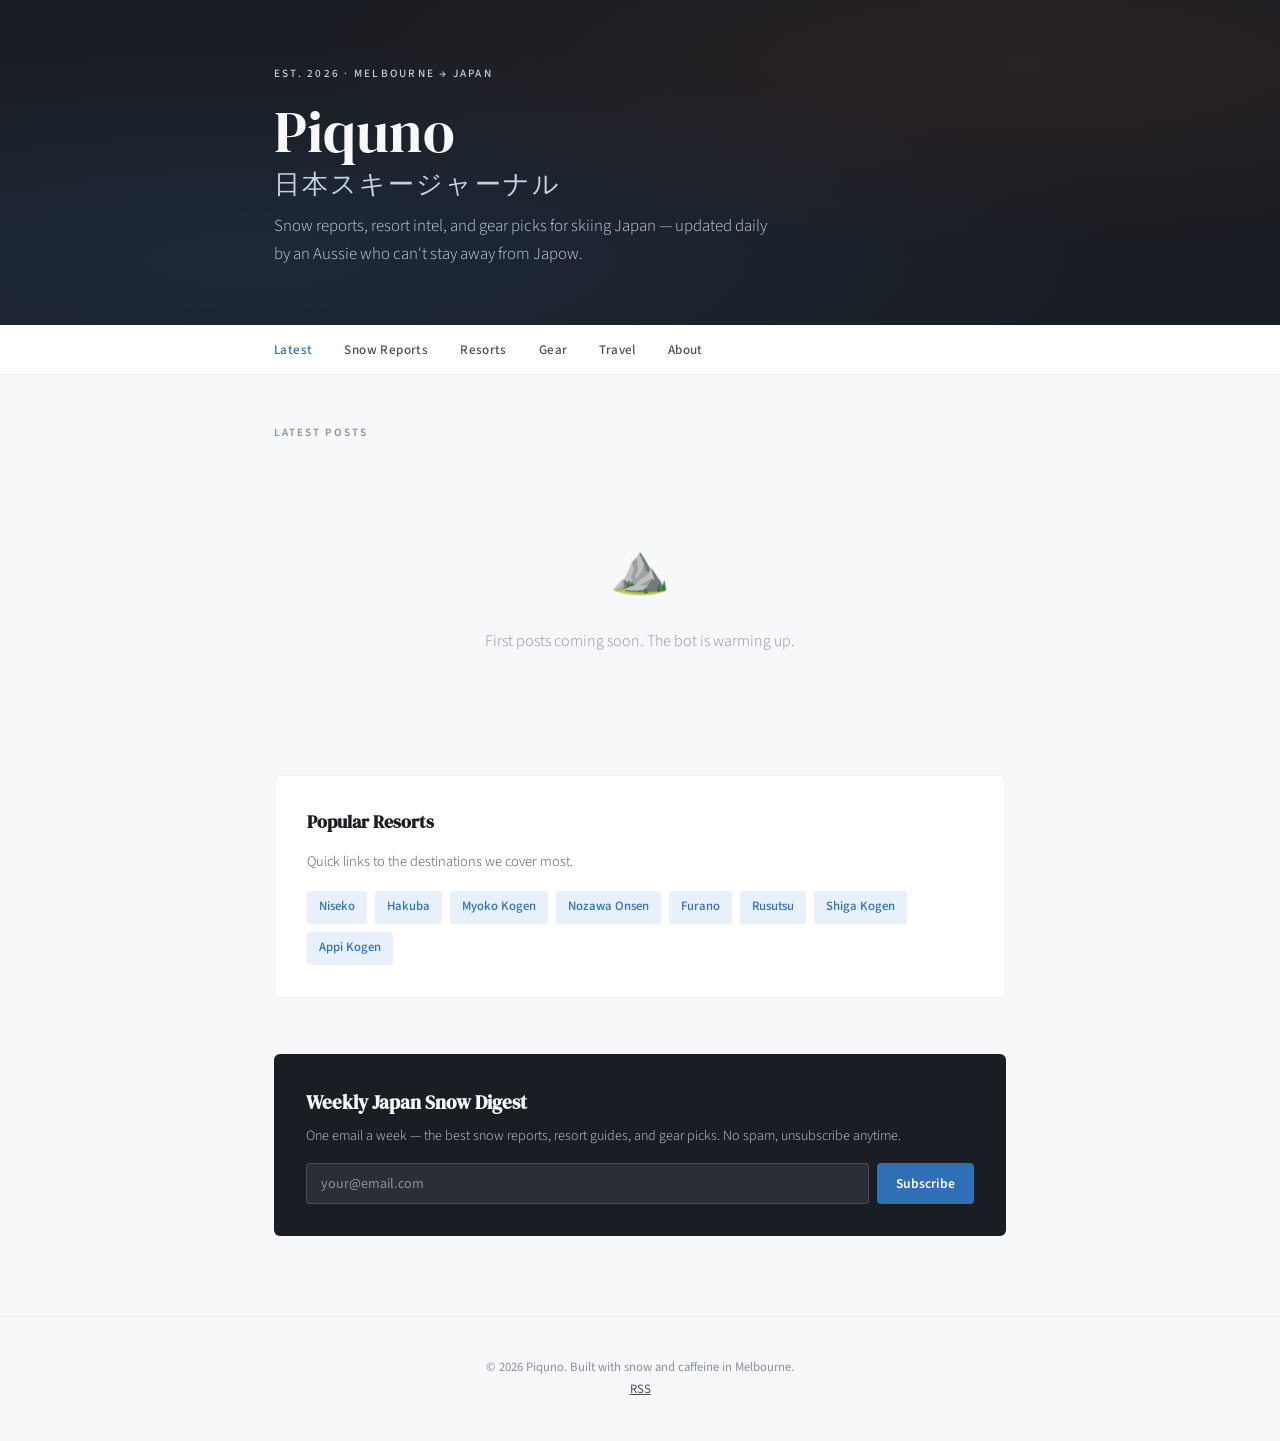
==== site/index.html @ ad060591 "initial commit" ====
<!DOCTYPE html>
<html lang="en">
<head>
    <meta charset="UTF-8">
    <meta name="viewport" content="width=device-width, initial-scale=1.0">
    <title>Piquno — Japan Ski Journal</title>
    <meta name="description" content="Daily snow reports, resort guides, and insider tips for skiing in Japan. Niseko, Hakuba, Myoko, Nozawa and beyond.">
    <meta name="keywords" content="Japan skiing, Japow, Niseko, Hakuba, Japan snow report, ski Japan, powder skiing Japan">
    <link rel="canonical" href="https://piquno.com">
    <meta property="og:title" content="Piquno — Japan Ski Journal">
    <meta property="og:description" content="Daily snow reports, resort guides, and insider tips for skiing in Japan.">
    <meta property="og:type" content="website">
    <meta property="og:url" content="https://piquno.com">
    <link rel="alternate" type="application/rss+xml" title="Piquno RSS" href="/feed.xml">
    <link href="https://fonts.googleapis.com/css2?family=DM+Serif+Display&family=Source+Sans+3:wght@300;400;500;600&display=swap" rel="stylesheet">
    <style>
        :root {
            --snow: #f7f8fa;
            --ink: #1a1d23;
            --slate: #4a4e57;
            --mist: #8b919d;
            --ice: #c5d0e0;
            --accent: #2e6fb5;
            --accent-light: #e8f0fb;
            --warm: #d4541e;
        }

        * { margin: 0; padding: 0; box-sizing: border-box; }

        body {
            font-family: 'Source Sans 3', sans-serif;
            background: var(--snow);
            color: var(--ink);
            line-height: 1.7;
            font-weight: 400;
        }

        /* --- HEADER --- */
        header {
            background: var(--ink);
            color: var(--snow);
            padding: 0;
            position: relative;
            overflow: hidden;
        }

        .header-bg {
            position: absolute;
            inset: 0;
            background:
                radial-gradient(ellipse at 20% 80%, rgba(46,111,181,0.15) 0%, transparent 60%),
                radial-gradient(ellipse at 80% 20%, rgba(212,84,30,0.08) 0%, transparent 50%);
        }

        .header-inner {
            position: relative;
            max-width: 780px;
            margin: 0 auto;
            padding: 4rem 1.5rem 3.5rem;
        }

        .site-tag {
            font-size: 0.7rem;
            letter-spacing: 0.2em;
            text-transform: uppercase;
            color: var(--ice);
            margin-bottom: 1rem;
            font-weight: 500;
        }

        h1 {
            font-family: 'DM Serif Display', serif;
            font-size: clamp(2.4rem, 6vw, 3.6rem);
            font-weight: 400;
            line-height: 1.15;
            margin-bottom: 0.75rem;
        }

        h1 .jp {
            display: block;
            font-size: 0.45em;
            color: var(--ice);
            margin-top: 0.3rem;
            letter-spacing: 0.08em;
        }

        .header-desc {
            color: var(--ice);
            font-size: 1.05rem;
            max-width: 500px;
            font-weight: 300;
        }

        /* --- NAV --- */
        nav {
            border-bottom: 1px solid rgba(0,0,0,0.06);
            background: white;
            position: sticky;
            top: 0;
            z-index: 100;
        }

        nav ul {
            list-style: none;
            display: flex;
            gap: 2rem;
            max-width: 780px;
            margin: 0 auto;
            padding: 0.85rem 1.5rem;
            font-size: 0.82rem;
            font-weight: 500;
            letter-spacing: 0.03em;
        }

        nav a {
            color: var(--slate);
            text-decoration: none;
            transition: color 0.2s;
        }

        nav a:hover, nav a.active { color: var(--accent); }

        /* --- MAIN --- */
        main {
            max-width: 780px;
            margin: 0 auto;
            padding: 3rem 1.5rem 5rem;
        }

        .section-label {
            font-size: 0.7rem;
            letter-spacing: 0.18em;
            text-transform: uppercase;
            color: var(--mist);
            font-weight: 600;
            margin-bottom: 1.5rem;
        }

        /* --- POST CARDS --- */
        .post-list { display: flex; flex-direction: column; gap: 0; }

        .post-card {
            display: block;
            padding: 1.8rem 0;
            border-bottom: 1px solid rgba(0,0,0,0.06);
            text-decoration: none;
            color: inherit;
            transition: background 0.2s;
        }

        .post-card:first-child { padding-top: 0; }
        .post-card:hover { background: rgba(46,111,181,0.02); }

        .post-meta {
            display: flex;
            gap: 1rem;
            align-items: center;
            margin-bottom: 0.5rem;
        }

        .post-date {
            font-size: 0.78rem;
            color: var(--mist);
            font-weight: 500;
        }

        .post-tag {
            font-size: 0.65rem;
            letter-spacing: 0.08em;
            text-transform: uppercase;
            font-weight: 600;
            padding: 0.15rem 0.55rem;
            border-radius: 2px;
            background: var(--accent-light);
            color: var(--accent);
        }

        .post-tag.snow-report { background: #e6f4ea; color: #1a7c38; }
        .post-tag.gear { background: #fef3e8; color: #b5651d; }

        .post-title {
            font-family: 'DM Serif Display', serif;
            font-size: 1.4rem;
            line-height: 1.3;
            margin-bottom: 0.4rem;
            font-weight: 400;
        }

        .post-excerpt {
            color: var(--slate);
            font-size: 0.95rem;
            font-weight: 300;
            line-height: 1.65;
        }

        /* --- SIDEBAR SECTION --- */
        .sidebar-section {
            margin-top: 3.5rem;
            padding: 2rem;
            background: white;
            border: 1px solid rgba(0,0,0,0.06);
            border-radius: 6px;
        }

        .sidebar-section h3 {
            font-family: 'DM Serif Display', serif;
            font-size: 1.1rem;
            margin-bottom: 0.75rem;
        }

        .sidebar-section p {
            color: var(--slate);
            font-size: 0.9rem;
            font-weight: 300;
            line-height: 1.7;
        }

        .resort-links {
            display: flex;
            flex-wrap: wrap;
            gap: 0.5rem;
            margin-top: 1rem;
        }

        .resort-links a {
            font-size: 0.8rem;
            padding: 0.35rem 0.75rem;
            background: var(--accent-light);
            color: var(--accent);
            text-decoration: none;
            border-radius: 3px;
            font-weight: 500;
            transition: all 0.2s;
        }

        .resort-links a:hover {
            background: var(--accent);
            color: white;
        }

        /* --- NEWSLETTER --- */
        .newsletter-box {
            margin-top: 3.5rem;
            padding: 2rem;
            background: var(--ink);
            color: var(--snow);
            border-radius: 6px;
        }

        .newsletter-box h3 {
            font-family: 'DM Serif Display', serif;
            font-size: 1.2rem;
            margin-bottom: 0.4rem;
        }

        .newsletter-box p {
            font-size: 0.88rem;
            font-weight: 300;
            color: var(--ice);
            margin-bottom: 1rem;
            line-height: 1.6;
        }

        .newsletter-form {
            display: flex;
            gap: 0.5rem;
        }

        .newsletter-form input[type="email"] {
            flex: 1;
            padding: 0.6rem 0.85rem;
            border: 1px solid rgba(255,255,255,0.15);
            border-radius: 4px;
            background: rgba(255,255,255,0.08);
            color: white;
            font-size: 0.88rem;
            font-family: 'Source Sans 3', sans-serif;
            outline: none;
        }

        .newsletter-form input[type="email"]::placeholder {
            color: var(--mist);
        }

        .newsletter-form input[type="email"]:focus {
            border-color: var(--accent);
        }

        .newsletter-form button {
            padding: 0.6rem 1.2rem;
            background: var(--accent);
            color: white;
            border: none;
            border-radius: 4px;
            font-size: 0.85rem;
            font-weight: 600;
            font-family: 'Source Sans 3', sans-serif;
            cursor: pointer;
            transition: background 0.2s;
            white-space: nowrap;
        }

        .newsletter-form button:hover {
            background: #245a96;
        }

        @media (max-width: 480px) {
            .newsletter-form {
                flex-direction: column;
            }
        }

        /* --- FOOTER --- */
        footer {
            border-top: 1px solid rgba(0,0,0,0.06);
            padding: 2.5rem 1.5rem;
            text-align: center;
            font-size: 0.8rem;
            color: var(--mist);
        }

        footer a { color: var(--slate); }

        /* --- POST PAGE STYLES --- */
        .post-page { max-width: 680px; margin: 0 auto; padding: 3rem 1.5rem 5rem; }

        .post-page h2 {
            font-family: 'DM Serif Display', serif;
            font-size: clamp(1.8rem, 4vw, 2.4rem);
            line-height: 1.2;
            margin-bottom: 1rem;
        }

        .post-page .post-body { font-size: 1.05rem; font-weight: 300; }
        .post-page .post-body p { margin-bottom: 1.2rem; }
        .post-page .post-body h3 { font-family: 'DM Serif Display', serif; font-size: 1.3rem; margin: 2rem 0 0.75rem; }
        .post-page .post-body a { color: var(--accent); }

        .back-link {
            display: inline-block;
            margin-bottom: 2rem;
            font-size: 0.85rem;
            color: var(--mist);
            text-decoration: none;
            font-weight: 500;
        }

        .back-link:hover { color: var(--accent); }

        /* Affiliate box */
        .affiliate-box {
            margin: 2rem 0;
            padding: 1.25rem 1.5rem;
            background: var(--accent-light);
            border-left: 3px solid var(--accent);
            border-radius: 0 4px 4px 0;
            font-size: 0.9rem;
        }

        .affiliate-box a {
            color: var(--accent);
            font-weight: 600;
        }

        @media (max-width: 600px) {
            .header-inner { padding: 3rem 1.25rem 2.5rem; }
            nav ul { gap: 1.2rem; font-size: 0.78rem; padding: 0.75rem 1.25rem; }
            main { padding: 2rem 1.25rem 4rem; }
        }

        /* --- EMPTY STATE --- */
        .empty-state {
            text-align: center;
            padding: 4rem 1rem;
            color: var(--mist);
        }

        .empty-state .mountain {
            font-size: 3rem;
            margin-bottom: 1rem;
        }

        .empty-state p {
            font-size: 1rem;
            font-weight: 300;
        }
    </style>
</head>
<body>
    <header>
        <div class="header-bg"></div>
        <div class="header-inner">
            <div class="site-tag">Est. 2026 · Melbourne → Japan</div>
            <h1>Piquno<span class="jp">日本スキージャーナル</span></h1>
            <p class="header-desc">Snow reports, resort intel, and gear picks for skiing Japan — updated daily by an Aussie who can't stay away from Japow.</p>
        </div>
    </header>

    <nav>
        <ul>
            <li><a href="/" class="active">Latest</a></li>
            <li><a href="/tags/snow-report">Snow Reports</a></li>
            <li><a href="/tags/resort-guide">Resorts</a></li>
            <li><a href="/tags/gear">Gear</a></li>
            <li><a href="/tags/travel">Travel</a></li>
            <li><a href="/about">About</a></li>
        </ul>
    </nav>

    <main>
        <div class="section-label">Latest Posts</div>
        <div class="post-list" id="post-list">
            <!-- Posts are injected here by the bot -->
        </div>

        <div class="empty-state" id="empty-state">
            <div class="mountain">⛰️</div>
            <p>First posts coming soon. The bot is warming up.</p>
        </div>

        <div class="sidebar-section">
            <h3>Popular Resorts</h3>
            <p>Quick links to the destinations we cover most.</p>
            <div class="resort-links">
                <a href="/tags/niseko">Niseko</a>
                <a href="/tags/hakuba">Hakuba</a>
                <a href="/tags/myoko">Myoko Kogen</a>
                <a href="/tags/nozawa">Nozawa Onsen</a>
                <a href="/tags/furano">Furano</a>
                <a href="/tags/rusutsu">Rusutsu</a>
                <a href="/tags/shiga-kogen">Shiga Kogen</a>
                <a href="/tags/appi">Appi Kogen</a>
            </div>
        </div>

        <div class="newsletter-box">
            <h3>Weekly Japan Snow Digest</h3>
            <p>One email a week — the best snow reports, resort guides, and gear picks. No spam, unsubscribe anytime.</p>
            <form class="newsletter-form" action="https://buttondown.com/api/emails/embed-subscribe/piquno" method="post" target="popupwindow">
                <input type="email" name="email" placeholder="your@email.com" required>
                <button type="submit">Subscribe</button>
            </form>
        </div>
    </main>

    <footer>
        <p>&copy; 2026 Piquno. Built with snow and caffeine in Melbourne.<br>
        <a href="/feed.xml">RSS</a></p>
    </footer>

    <script>
        // Load posts from posts/index.json
        async function loadPosts() {
            try {
                const res = await fetch('/posts/index.json');
                if (!res.ok) return;
                const posts = await res.json();
                if (!posts.length) return;

                document.getElementById('empty-state').style.display = 'none';
                const list = document.getElementById('post-list');
                list.innerHTML = posts.slice(0, 20).map(p => `
                    <a class="post-card" href="/posts/${p.slug}.html">
                        <div class="post-meta">
                            <span class="post-date">${new Date(p.date).toLocaleDateString('en-AU', { day: 'numeric', month: 'short', year: 'numeric' })}</span>
                            <span class="post-tag ${p.tag === 'Snow Report' ? 'snow-report' : p.tag === 'Gear' ? 'gear' : ''}">${p.tag}</span>
                        </div>
                        <div class="post-title">${p.title}</div>
                        <div class="post-excerpt">${p.excerpt}</div>
                    </a>
                `).join('');
            } catch (e) {
                // No posts yet, show empty state
            }
        }
        loadPosts();
    </script>
</body>
</html>
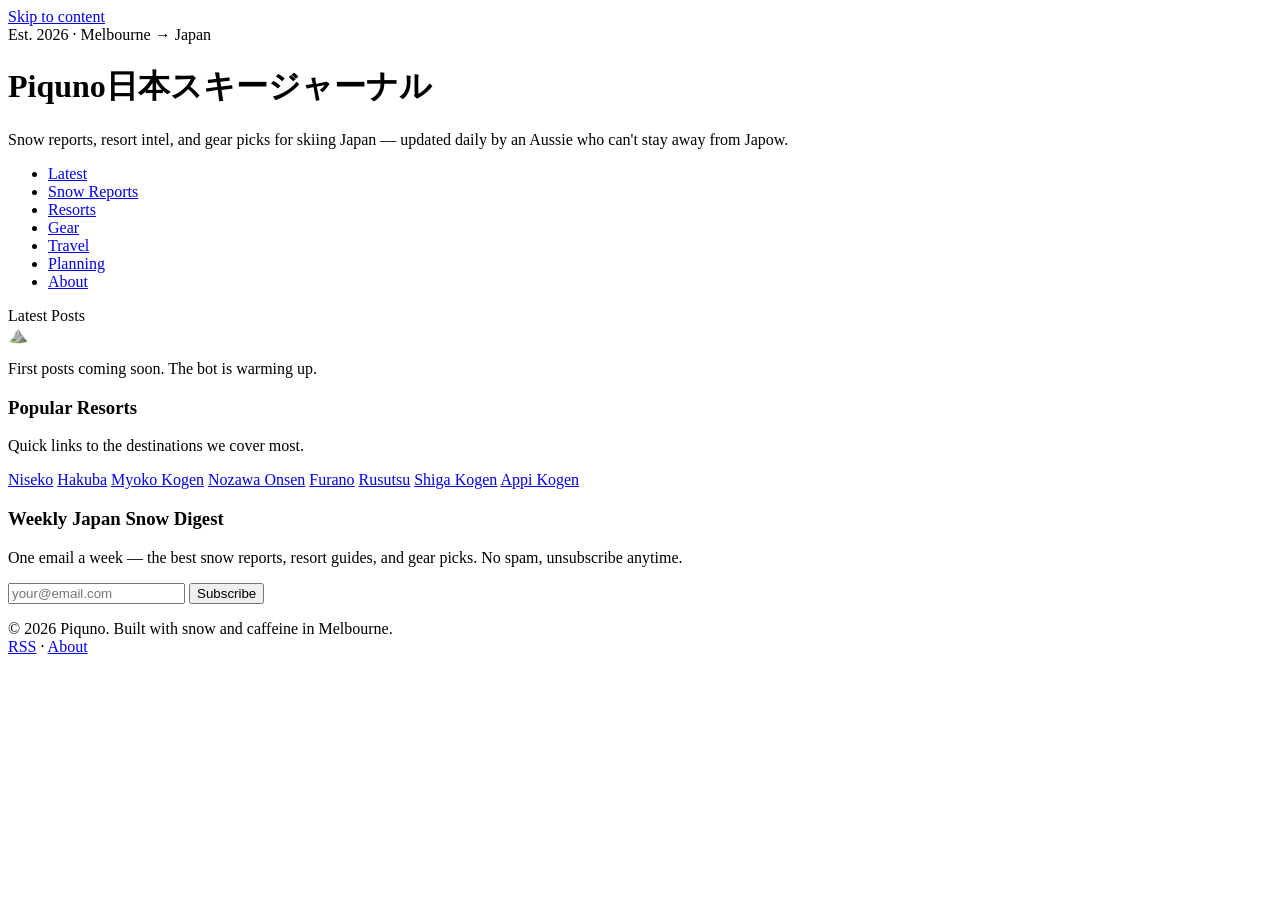
==== commit 2a0f7a00: "Add files via upload" ====
--- a/site/index.html
+++ b/site/index.html
@@ -1,394 +1,86 @@
 <!DOCTYPE html>
-<html lang="en">
+<html lang="en-AU">
 <head>
     <meta charset="UTF-8">
     <meta name="viewport" content="width=device-width, initial-scale=1.0">
     <title>Piquno — Japan Ski Journal</title>
     <meta name="description" content="Daily snow reports, resort guides, and insider tips for skiing in Japan. Niseko, Hakuba, Myoko, Nozawa and beyond.">
-    <meta name="keywords" content="Japan skiing, Japow, Niseko, Hakuba, Japan snow report, ski Japan, powder skiing Japan">
-    <link rel="canonical" href="https://piquno.com">
+    <link rel="canonical" href="https://piquno.com/">
+
+    <!-- Open Graph -->
     <meta property="og:title" content="Piquno — Japan Ski Journal">
     <meta property="og:description" content="Daily snow reports, resort guides, and insider tips for skiing in Japan.">
     <meta property="og:type" content="website">
-    <meta property="og:url" content="https://piquno.com">
+    <meta property="og:url" content="https://piquno.com/">
+    <meta property="og:site_name" content="Piquno">
+    <meta property="og:locale" content="en_AU">
+    <meta property="og:image" content="https://piquno.com/og-default.jpg">
+    <meta property="og:image:width" content="1200">
+    <meta property="og:image:height" content="630">
+    <meta property="og:image:alt" content="Piquno — Japan Ski Journal">
+
+    <!-- Twitter Card -->
+    <meta name="twitter:card" content="summary_large_image">
+    <meta name="twitter:site" content="@piqunoski">
+    <meta name="twitter:creator" content="@piqunoski">
+    <meta name="twitter:title" content="Piquno — Japan Ski Journal">
+    <meta name="twitter:description" content="Daily snow reports, resort guides, and insider tips for skiing in Japan.">
+    <meta name="twitter:image" content="https://piquno.com/og-default.jpg">
+
+    <!-- Theme & icons -->
+    <meta name="theme-color" content="#1a1d23" media="(prefers-color-scheme: dark)">
+    <meta name="theme-color" content="#f7f8fa" media="(prefers-color-scheme: light)">
+    <link rel="icon" href="/favicon.svg" type="image/svg+xml">
+    <link rel="alternate icon" href="/favicon.ico">
+    <link rel="apple-touch-icon" href="/apple-touch-icon.png">
+    <link rel="manifest" href="/site.webmanifest">
+
+    <!-- Feed -->
     <link rel="alternate" type="application/rss+xml" title="Piquno RSS" href="/feed.xml">
+
+    <!-- Fonts -->
+    <link rel="preconnect" href="https://fonts.googleapis.com">
+    <link rel="preconnect" href="https://fonts.gstatic.com" crossorigin>
     <link href="https://fonts.googleapis.com/css2?family=DM+Serif+Display&family=Source+Sans+3:wght@300;400;500;600&display=swap" rel="stylesheet">
-    <style>
-        :root {
-            --snow: #f7f8fa;
-            --ink: #1a1d23;
-            --slate: #4a4e57;
-            --mist: #8b919d;
-            --ice: #c5d0e0;
-            --accent: #2e6fb5;
-            --accent-light: #e8f0fb;
-            --warm: #d4541e;
-        }
-
-        * { margin: 0; padding: 0; box-sizing: border-box; }
-
-        body {
-            font-family: 'Source Sans 3', sans-serif;
-            background: var(--snow);
-            color: var(--ink);
-            line-height: 1.7;
-            font-weight: 400;
-        }
-
-        /* --- HEADER --- */
-        header {
-            background: var(--ink);
-            color: var(--snow);
-            padding: 0;
-            position: relative;
-            overflow: hidden;
-        }
-
-        .header-bg {
-            position: absolute;
-            inset: 0;
-            background:
-                radial-gradient(ellipse at 20% 80%, rgba(46,111,181,0.15) 0%, transparent 60%),
-                radial-gradient(ellipse at 80% 20%, rgba(212,84,30,0.08) 0%, transparent 50%);
-        }
-
-        .header-inner {
-            position: relative;
-            max-width: 780px;
-            margin: 0 auto;
-            padding: 4rem 1.5rem 3.5rem;
-        }
-
-        .site-tag {
-            font-size: 0.7rem;
-            letter-spacing: 0.2em;
-            text-transform: uppercase;
-            color: var(--ice);
-            margin-bottom: 1rem;
-            font-weight: 500;
-        }
-
-        h1 {
-            font-family: 'DM Serif Display', serif;
-            font-size: clamp(2.4rem, 6vw, 3.6rem);
-            font-weight: 400;
-            line-height: 1.15;
-            margin-bottom: 0.75rem;
-        }
-
-        h1 .jp {
-            display: block;
-            font-size: 0.45em;
-            color: var(--ice);
-            margin-top: 0.3rem;
-            letter-spacing: 0.08em;
-        }
-
-        .header-desc {
-            color: var(--ice);
-            font-size: 1.05rem;
-            max-width: 500px;
-            font-weight: 300;
-        }
-
-        /* --- NAV --- */
-        nav {
-            border-bottom: 1px solid rgba(0,0,0,0.06);
-            background: white;
-            position: sticky;
-            top: 0;
-            z-index: 100;
-        }
-
-        nav ul {
-            list-style: none;
-            display: flex;
-            gap: 2rem;
-            max-width: 780px;
-            margin: 0 auto;
-            padding: 0.85rem 1.5rem;
-            font-size: 0.82rem;
-            font-weight: 500;
-            letter-spacing: 0.03em;
-        }
-
-        nav a {
-            color: var(--slate);
-            text-decoration: none;
-            transition: color 0.2s;
-        }
-
-        nav a:hover, nav a.active { color: var(--accent); }
-
-        /* --- MAIN --- */
-        main {
-            max-width: 780px;
-            margin: 0 auto;
-            padding: 3rem 1.5rem 5rem;
-        }
-
-        .section-label {
-            font-size: 0.7rem;
-            letter-spacing: 0.18em;
-            text-transform: uppercase;
-            color: var(--mist);
-            font-weight: 600;
-            margin-bottom: 1.5rem;
-        }
-
-        /* --- POST CARDS --- */
-        .post-list { display: flex; flex-direction: column; gap: 0; }
-
-        .post-card {
-            display: block;
-            padding: 1.8rem 0;
-            border-bottom: 1px solid rgba(0,0,0,0.06);
-            text-decoration: none;
-            color: inherit;
-            transition: background 0.2s;
-        }
-
-        .post-card:first-child { padding-top: 0; }
-        .post-card:hover { background: rgba(46,111,181,0.02); }
-
-        .post-meta {
-            display: flex;
-            gap: 1rem;
-            align-items: center;
-            margin-bottom: 0.5rem;
-        }
-
-        .post-date {
-            font-size: 0.78rem;
-            color: var(--mist);
-            font-weight: 500;
-        }
-
-        .post-tag {
-            font-size: 0.65rem;
-            letter-spacing: 0.08em;
-            text-transform: uppercase;
-            font-weight: 600;
-            padding: 0.15rem 0.55rem;
-            border-radius: 2px;
-            background: var(--accent-light);
-            color: var(--accent);
-        }
-
-        .post-tag.snow-report { background: #e6f4ea; color: #1a7c38; }
-        .post-tag.gear { background: #fef3e8; color: #b5651d; }
-
-        .post-title {
-            font-family: 'DM Serif Display', serif;
-            font-size: 1.4rem;
-            line-height: 1.3;
-            margin-bottom: 0.4rem;
-            font-weight: 400;
-        }
-
-        .post-excerpt {
-            color: var(--slate);
-            font-size: 0.95rem;
-            font-weight: 300;
-            line-height: 1.65;
-        }
-
-        /* --- SIDEBAR SECTION --- */
-        .sidebar-section {
-            margin-top: 3.5rem;
-            padding: 2rem;
-            background: white;
-            border: 1px solid rgba(0,0,0,0.06);
-            border-radius: 6px;
-        }
-
-        .sidebar-section h3 {
-            font-family: 'DM Serif Display', serif;
-            font-size: 1.1rem;
-            margin-bottom: 0.75rem;
-        }
-
-        .sidebar-section p {
-            color: var(--slate);
-            font-size: 0.9rem;
-            font-weight: 300;
-            line-height: 1.7;
-        }
-
-        .resort-links {
-            display: flex;
-            flex-wrap: wrap;
-            gap: 0.5rem;
-            margin-top: 1rem;
-        }
-
-        .resort-links a {
-            font-size: 0.8rem;
-            padding: 0.35rem 0.75rem;
-            background: var(--accent-light);
-            color: var(--accent);
-            text-decoration: none;
-            border-radius: 3px;
-            font-weight: 500;
-            transition: all 0.2s;
-        }
-
-        .resort-links a:hover {
-            background: var(--accent);
-            color: white;
-        }
-
-        /* --- NEWSLETTER --- */
-        .newsletter-box {
-            margin-top: 3.5rem;
-            padding: 2rem;
-            background: var(--ink);
-            color: var(--snow);
-            border-radius: 6px;
-        }
-
-        .newsletter-box h3 {
-            font-family: 'DM Serif Display', serif;
-            font-size: 1.2rem;
-            margin-bottom: 0.4rem;
-        }
-
-        .newsletter-box p {
-            font-size: 0.88rem;
-            font-weight: 300;
-            color: var(--ice);
-            margin-bottom: 1rem;
-            line-height: 1.6;
-        }
-
-        .newsletter-form {
-            display: flex;
-            gap: 0.5rem;
-        }
-
-        .newsletter-form input[type="email"] {
-            flex: 1;
-            padding: 0.6rem 0.85rem;
-            border: 1px solid rgba(255,255,255,0.15);
-            border-radius: 4px;
-            background: rgba(255,255,255,0.08);
-            color: white;
-            font-size: 0.88rem;
-            font-family: 'Source Sans 3', sans-serif;
-            outline: none;
-        }
-
-        .newsletter-form input[type="email"]::placeholder {
-            color: var(--mist);
-        }
-
-        .newsletter-form input[type="email"]:focus {
-            border-color: var(--accent);
-        }
-
-        .newsletter-form button {
-            padding: 0.6rem 1.2rem;
-            background: var(--accent);
-            color: white;
-            border: none;
-            border-radius: 4px;
-            font-size: 0.85rem;
-            font-weight: 600;
-            font-family: 'Source Sans 3', sans-serif;
-            cursor: pointer;
-            transition: background 0.2s;
-            white-space: nowrap;
-        }
-
-        .newsletter-form button:hover {
-            background: #245a96;
-        }
-
-        @media (max-width: 480px) {
-            .newsletter-form {
-                flex-direction: column;
-            }
-        }
-
-        /* --- FOOTER --- */
-        footer {
-            border-top: 1px solid rgba(0,0,0,0.06);
-            padding: 2.5rem 1.5rem;
-            text-align: center;
-            font-size: 0.8rem;
-            color: var(--mist);
-        }
-
-        footer a { color: var(--slate); }
-
-        /* --- POST PAGE STYLES --- */
-        .post-page { max-width: 680px; margin: 0 auto; padding: 3rem 1.5rem 5rem; }
-
-        .post-page h2 {
-            font-family: 'DM Serif Display', serif;
-            font-size: clamp(1.8rem, 4vw, 2.4rem);
-            line-height: 1.2;
-            margin-bottom: 1rem;
-        }
-
-        .post-page .post-body { font-size: 1.05rem; font-weight: 300; }
-        .post-page .post-body p { margin-bottom: 1.2rem; }
-        .post-page .post-body h3 { font-family: 'DM Serif Display', serif; font-size: 1.3rem; margin: 2rem 0 0.75rem; }
-        .post-page .post-body a { color: var(--accent); }
-
-        .back-link {
-            display: inline-block;
-            margin-bottom: 2rem;
-            font-size: 0.85rem;
-            color: var(--mist);
-            text-decoration: none;
-            font-weight: 500;
-        }
-
-        .back-link:hover { color: var(--accent); }
-
-        /* Affiliate box */
-        .affiliate-box {
-            margin: 2rem 0;
-            padding: 1.25rem 1.5rem;
-            background: var(--accent-light);
-            border-left: 3px solid var(--accent);
-            border-radius: 0 4px 4px 0;
-            font-size: 0.9rem;
-        }
-
-        .affiliate-box a {
-            color: var(--accent);
-            font-weight: 600;
-        }
-
-        @media (max-width: 600px) {
-            .header-inner { padding: 3rem 1.25rem 2.5rem; }
-            nav ul { gap: 1.2rem; font-size: 0.78rem; padding: 0.75rem 1.25rem; }
-            main { padding: 2rem 1.25rem 4rem; }
-        }
-
-        /* --- EMPTY STATE --- */
-        .empty-state {
-            text-align: center;
-            padding: 4rem 1rem;
-            color: var(--mist);
-        }
-
-        .empty-state .mountain {
-            font-size: 3rem;
-            margin-bottom: 1rem;
-        }
-
-        .empty-state p {
-            font-size: 1rem;
-            font-weight: 300;
-        }
-    </style>
+
+    <!-- Styles -->
+    <link rel="stylesheet" href="/styles.css">
+
+    <!-- Profile verification -->
+    <link rel="me" href="https://bsky.app/profile/piqunoski.bsky.social">
+    <link rel="me" href="https://x.com/piqunoski">
+
+    <!-- JSON-LD -->
+    <script type="application/ld+json">
+    {
+      "@context": "https://schema.org",
+      "@type": "WebSite",
+      "name": "Piquno",
+      "alternateName": "Piquno — Japan Ski Journal",
+      "url": "https://piquno.com/",
+      "description": "Daily snow reports, resort guides, and insider tips for skiing in Japan.",
+      "inLanguage": "en-AU",
+      "publisher": {
+        "@type": "Organization",
+        "name": "Piquno",
+        "url": "https://piquno.com/",
+        "logo": {
+          "@type": "ImageObject",
+          "url": "https://piquno.com/icon-512.png"
+        },
+        "sameAs": [
+          "https://bsky.app/profile/piqunoski.bsky.social",
+          "https://x.com/piqunoski"
+        ]
+      }
+    }
+    </script>
 </head>
 <body>
+    <a href="#main" class="skip-link">Skip to content</a>
+
     <header>
-        <div class="header-bg"></div>
+        <div class="header-bg" aria-hidden="true"></div>
         <div class="header-inner">
             <div class="site-tag">Est. 2026 · Melbourne → Japan</div>
             <h1>Piquno<span class="jp">日本スキージャーナル</span></h1>
@@ -396,21 +88,30 @@
         </div>
     </header>
 
-    <nav>
+    <nav aria-label="Primary">
         <ul>
             <li><a href="/" class="active">Latest</a></li>
-            <li><a href="/tags/snow-report">Snow Reports</a></li>
-            <li><a href="/tags/resort-guide">Resorts</a></li>
-            <li><a href="/tags/gear">Gear</a></li>
-            <li><a href="/tags/travel">Travel</a></li>
+            <li><a href="/tags/snow-report/">Snow Reports</a></li>
+            <li><a href="/tags/resort-guide/">Resorts</a></li>
+            <li><a href="/tags/gear/">Gear</a></li>
+            <li><a href="/tags/travel/">Travel</a></li>
+            <li><a href="/tags/planning/">Planning</a></li>
             <li><a href="/about">About</a></li>
         </ul>
     </nav>
 
-    <main>
+    <main id="main">
         <div class="section-label">Latest Posts</div>
+
+        <!--
+          The <div class="post-list" id="post-list"> block below is rewritten by the
+          deploy bot (render_homepage in bot.py) to inline the most recent posts as
+          real HTML. The empty-state block follows immediately so the bot's regex
+          can locate and replace both. DO NOT change the structure without updating
+          _POST_LIST_RE in bot.py.
+        -->
         <div class="post-list" id="post-list">
-            <!-- Posts are injected here by the bot -->
+            <!-- Posts are injected here by the bot at deploy time -->
         </div>
 
         <div class="empty-state" id="empty-state">
@@ -422,58 +123,102 @@
             <h3>Popular Resorts</h3>
             <p>Quick links to the destinations we cover most.</p>
             <div class="resort-links">
-                <a href="/tags/niseko">Niseko</a>
-                <a href="/tags/hakuba">Hakuba</a>
-                <a href="/tags/myoko">Myoko Kogen</a>
-                <a href="/tags/nozawa">Nozawa Onsen</a>
-                <a href="/tags/furano">Furano</a>
-                <a href="/tags/rusutsu">Rusutsu</a>
-                <a href="/tags/shiga-kogen">Shiga Kogen</a>
-                <a href="/tags/appi">Appi Kogen</a>
+                <a href="/tags/niseko/">Niseko</a>
+                <a href="/tags/hakuba/">Hakuba</a>
+                <a href="/tags/myoko/">Myoko Kogen</a>
+                <a href="/tags/nozawa/">Nozawa Onsen</a>
+                <a href="/tags/furano/">Furano</a>
+                <a href="/tags/rusutsu/">Rusutsu</a>
+                <a href="/tags/shiga-kogen/">Shiga Kogen</a>
+                <a href="/tags/appi/">Appi Kogen</a>
             </div>
         </div>
 
         <div class="newsletter-box">
             <h3>Weekly Japan Snow Digest</h3>
             <p>One email a week — the best snow reports, resort guides, and gear picks. No spam, unsubscribe anytime.</p>
-            <form class="newsletter-form" action="https://buttondown.com/api/emails/embed-subscribe/piquno" method="post" target="popupwindow">
-                <input type="email" name="email" placeholder="your@email.com" required>
+            <form class="newsletter-form"
+                  id="newsletter-form"
+                  action="https://buttondown.com/api/emails/embed-subscribe/piquno"
+                  method="post"
+                  target="popupwindow">
+                <label for="nl-email" style="position:absolute;left:-9999px">Your email address</label>
+                <input type="email" id="nl-email" name="email" placeholder="your@email.com" required autocomplete="email">
                 <button type="submit">Subscribe</button>
             </form>
+            <p class="nl-status" id="nl-status" role="status" aria-live="polite"></p>
         </div>
     </main>
 
     <footer>
         <p>&copy; 2026 Piquno. Built with snow and caffeine in Melbourne.<br>
-        <a href="/feed.xml">RSS</a></p>
+        <a href="/feed.xml">RSS</a> · <a href="/about">About</a></p>
     </footer>
 
     <script>
-        // Load posts from posts/index.json
-        async function loadPosts() {
-            try {
-                const res = await fetch('/posts/index.json');
-                if (!res.ok) return;
-                const posts = await res.json();
-                if (!posts.length) return;
-
-                document.getElementById('empty-state').style.display = 'none';
-                const list = document.getElementById('post-list');
-                list.innerHTML = posts.slice(0, 20).map(p => `
-                    <a class="post-card" href="/posts/${p.slug}.html">
-                        <div class="post-meta">
-                            <span class="post-date">${new Date(p.date).toLocaleDateString('en-AU', { day: 'numeric', month: 'short', year: 'numeric' })}</span>
-                            <span class="post-tag ${p.tag === 'Snow Report' ? 'snow-report' : p.tag === 'Gear' ? 'gear' : ''}">${p.tag}</span>
-                        </div>
-                        <div class="post-title">${p.title}</div>
-                        <div class="post-excerpt">${p.excerpt}</div>
-                    </a>
-                `).join('');
-            } catch (e) {
-                // No posts yet, show empty state
+        // Progressive enhancement:
+        // 1. If server-rendered cards are present, just hide the empty state.
+        // 2. Otherwise fall back to fetching /posts/index.json (handles edge cases
+        //    where the bot hasn't yet rewritten the static HTML).
+        (function () {
+            var list = document.getElementById('post-list');
+            var empty = document.getElementById('empty-state');
+            if (!list || !empty) return;
+
+            if (list.children.length > 0) {
+                empty.style.display = 'none';
+                return;
             }
-        }
-        loadPosts();
+
+            fetch('/posts/index.json', { cache: 'no-cache' })
+                .then(function (r) { return r.ok ? r.json() : []; })
+                .then(function (posts) {
+                    if (!Array.isArray(posts) || !posts.length) return;
+                    empty.style.display = 'none';
+                    var fmt = new Intl.DateTimeFormat('en-AU', { day: 'numeric', month: 'short', year: 'numeric' });
+                    var esc = function (s) {
+                        return String(s || '').replace(/[&<>"']/g, function (c) {
+                            return ({ '&':'&amp;','<':'&lt;','>':'&gt;','"':'&quot;',"'":'&#39;' })[c];
+                        });
+                    };
+                    var tagSlug = function (t) {
+                        return String(t || '').toLowerCase().replace(/[^a-z0-9]+/g, '-').replace(/^-|-$/g, '');
+                    };
+                    list.innerHTML = posts.slice(0, 20).map(function (p) {
+                        var d = new Date(p.date);
+                        var dateStr = isNaN(d) ? '' : fmt.format(d);
+                        return '<a class="post-card" href="/posts/' + encodeURIComponent(p.slug) + '.html">' +
+                            '<div class="post-meta">' +
+                              '<span class="post-date">' + esc(dateStr) + '</span>' +
+                              '<span class="post-tag ' + esc(tagSlug(p.tag)) + '">' + esc(p.tag) + '</span>' +
+                            '</div>' +
+                            '<h2 class="post-title">' + esc(p.title) + '</h2>' +
+                            '<p class="post-excerpt">' + esc(p.excerpt || '') + '</p>' +
+                          '</a>';
+                    }).join('');
+                })
+                .catch(function () { /* leave empty state visible */ });
+        })();
+
+        // Newsletter form: submit via fetch so popup blockers don't silently kill it.
+        (function () {
+            var form = document.getElementById('newsletter-form');
+            var status = document.getElementById('nl-status');
+            if (!form || !status) return;
+            form.addEventListener('submit', function (e) {
+                e.preventDefault();
+                var data = new FormData(form);
+                status.textContent = 'Subscribing…';
+                fetch(form.action, { method: 'POST', body: data, mode: 'no-cors' })
+                    .then(function () {
+                        status.textContent = 'Thanks! Check your inbox to confirm.';
+                        form.reset();
+                    })
+                    .catch(function () {
+                        status.textContent = 'Something went wrong. Try again in a moment.';
+                    });
+            });
+        })();
     </script>
 </body>
 </html>
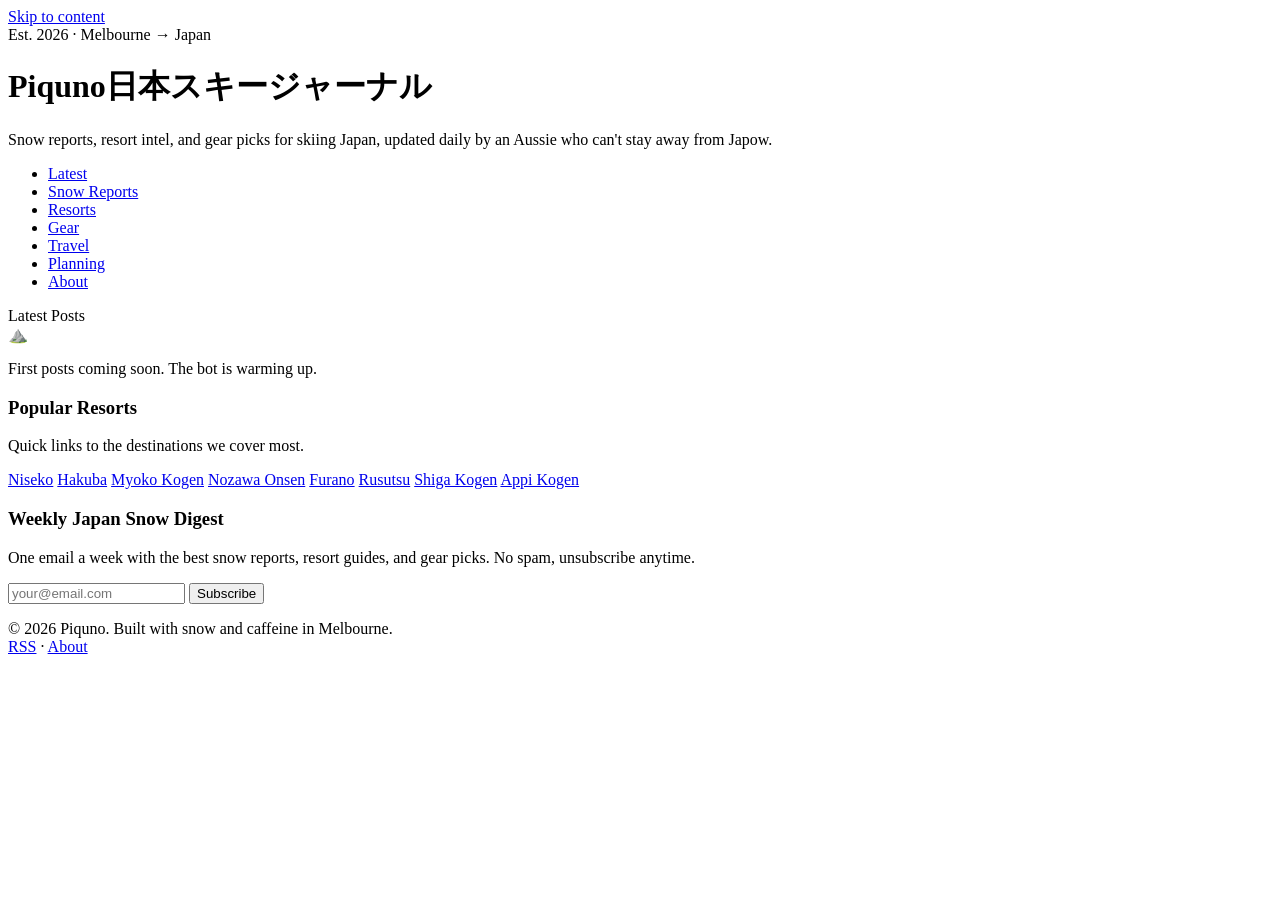
==== commit ee49b986: "Strip em-dashes from generated and static content Em-dashes are one of the most reliable AI-generate" ====
--- a/site/index.html
+++ b/site/index.html
@@ -3,12 +3,12 @@
 <head>
     <meta charset="UTF-8">
     <meta name="viewport" content="width=device-width, initial-scale=1.0">
-    <title>Piquno — Japan Ski Journal</title>
+    <title>Piquno | Japan Ski Journal</title>
     <meta name="description" content="Daily snow reports, resort guides, and insider tips for skiing in Japan. Niseko, Hakuba, Myoko, Nozawa and beyond.">
     <link rel="canonical" href="https://piquno.com/">
 
     <!-- Open Graph -->
-    <meta property="og:title" content="Piquno — Japan Ski Journal">
+    <meta property="og:title" content="Piquno | Japan Ski Journal">
     <meta property="og:description" content="Daily snow reports, resort guides, and insider tips for skiing in Japan.">
     <meta property="og:type" content="website">
     <meta property="og:url" content="https://piquno.com/">
@@ -17,13 +17,13 @@
     <meta property="og:image" content="https://piquno.com/og-default.jpg">
     <meta property="og:image:width" content="1200">
     <meta property="og:image:height" content="630">
-    <meta property="og:image:alt" content="Piquno — Japan Ski Journal">
+    <meta property="og:image:alt" content="Piquno | Japan Ski Journal">
 
     <!-- Twitter Card -->
     <meta name="twitter:card" content="summary_large_image">
     <meta name="twitter:site" content="@piqunoski">
     <meta name="twitter:creator" content="@piqunoski">
-    <meta name="twitter:title" content="Piquno — Japan Ski Journal">
+    <meta name="twitter:title" content="Piquno | Japan Ski Journal">
     <meta name="twitter:description" content="Daily snow reports, resort guides, and insider tips for skiing in Japan.">
     <meta name="twitter:image" content="https://piquno.com/og-default.jpg">
 
@@ -56,7 +56,7 @@
       "@context": "https://schema.org",
       "@type": "WebSite",
       "name": "Piquno",
-      "alternateName": "Piquno — Japan Ski Journal",
+      "alternateName": "Piquno | Japan Ski Journal",
       "url": "https://piquno.com/",
       "description": "Daily snow reports, resort guides, and insider tips for skiing in Japan.",
       "inLanguage": "en-AU",
@@ -84,7 +84,7 @@
         <div class="header-inner">
             <div class="site-tag">Est. 2026 · Melbourne → Japan</div>
             <h1>Piquno<span class="jp">日本スキージャーナル</span></h1>
-            <p class="header-desc">Snow reports, resort intel, and gear picks for skiing Japan — updated daily by an Aussie who can't stay away from Japow.</p>
+            <p class="header-desc">Snow reports, resort intel, and gear picks for skiing Japan, updated daily by an Aussie who can't stay away from Japow.</p>
         </div>
     </header>
 
@@ -136,16 +136,20 @@
 
         <div class="newsletter-box">
             <h3>Weekly Japan Snow Digest</h3>
-            <p>One email a week — the best snow reports, resort guides, and gear picks. No spam, unsubscribe anytime.</p>
+            <p>One email a week with the best snow reports, resort guides, and gear picks. No spam, unsubscribe anytime.</p>
             <form class="newsletter-form"
                   id="newsletter-form"
                   action="https://buttondown.com/api/emails/embed-subscribe/piquno"
                   method="post"
-                  target="popupwindow">
+                  target="nl-postback">
                 <label for="nl-email" style="position:absolute;left:-9999px">Your email address</label>
                 <input type="email" id="nl-email" name="email" placeholder="your@email.com" required autocomplete="email">
                 <button type="submit">Subscribe</button>
             </form>
+            <!-- Hidden iframe receives Buttondown's response so the user stays on the page
+                 and no popup is opened (popup blockers used to silently kill the old flow). -->
+            <iframe name="nl-postback" title="Newsletter response" aria-hidden="true" tabindex="-1"
+                    style="position:absolute;left:-9999px;width:1px;height:1px;border:0"></iframe>
             <p class="nl-status" id="nl-status" role="status" aria-live="polite"></p>
         </div>
     </main>
@@ -187,36 +191,41 @@
                     list.innerHTML = posts.slice(0, 20).map(function (p) {
                         var d = new Date(p.date);
                         var dateStr = isNaN(d) ? '' : fmt.format(d);
-                        return '<a class="post-card" href="/posts/' + encodeURIComponent(p.slug) + '.html">' +
-                            '<div class="post-meta">' +
-                              '<span class="post-date">' + esc(dateStr) + '</span>' +
-                              '<span class="post-tag ' + esc(tagSlug(p.tag)) + '">' + esc(p.tag) + '</span>' +
+                        var hasThumb = !!p.image_url;
+                        var thumbHtml = hasThumb
+                            ? '<div class="post-card-thumb">' +
+                                '<img src="' + esc(p.image_url) + '" alt="" width="300" height="200" loading="lazy" decoding="async">' +
+                              '</div>'
+                            : '';
+                        return '<a class="post-card' + (hasThumb ? ' has-thumb' : '') + '" href="/posts/' + encodeURIComponent(p.slug) + '.html">' +
+                            thumbHtml +
+                            '<div class="post-card-body">' +
+                              '<div class="post-meta">' +
+                                '<span class="post-date">' + esc(dateStr) + '</span>' +
+                                '<span class="post-tag ' + esc(tagSlug(p.tag)) + '">' + esc(p.tag) + '</span>' +
+                              '</div>' +
+                              '<h2 class="post-title">' + esc(p.title) + '</h2>' +
+                              '<p class="post-excerpt">' + esc(p.excerpt || '') + '</p>' +
                             '</div>' +
-                            '<h2 class="post-title">' + esc(p.title) + '</h2>' +
-                            '<p class="post-excerpt">' + esc(p.excerpt || '') + '</p>' +
                           '</a>';
                     }).join('');
                 })
                 .catch(function () { /* leave empty state visible */ });
         })();
 
-        // Newsletter form: submit via fetch so popup blockers don't silently kill it.
+        // Newsletter form: native submit into the hidden iframe. Buttondown's
+        // embed-subscribe endpoint doesn't expose CORS, so the previous
+        // fetch(..., mode: 'no-cors') returned an opaque response that always
+        // resolved — users saw "Thanks!" even when Buttondown rejected the
+        // request. The iframe-postback pattern lets the browser do the POST
+        // normally; confirmation is still the real signal (double opt-in email).
         (function () {
             var form = document.getElementById('newsletter-form');
             var status = document.getElementById('nl-status');
             if (!form || !status) return;
-            form.addEventListener('submit', function (e) {
-                e.preventDefault();
-                var data = new FormData(form);
-                status.textContent = 'Subscribing…';
-                fetch(form.action, { method: 'POST', body: data, mode: 'no-cors' })
-                    .then(function () {
-                        status.textContent = 'Thanks! Check your inbox to confirm.';
-                        form.reset();
-                    })
-                    .catch(function () {
-                        status.textContent = 'Something went wrong. Try again in a moment.';
-                    });
+            form.addEventListener('submit', function () {
+                status.textContent = 'Thanks! Check your inbox to confirm.';
+                setTimeout(function () { form.reset(); }, 200);
             });
         })();
     </script>
